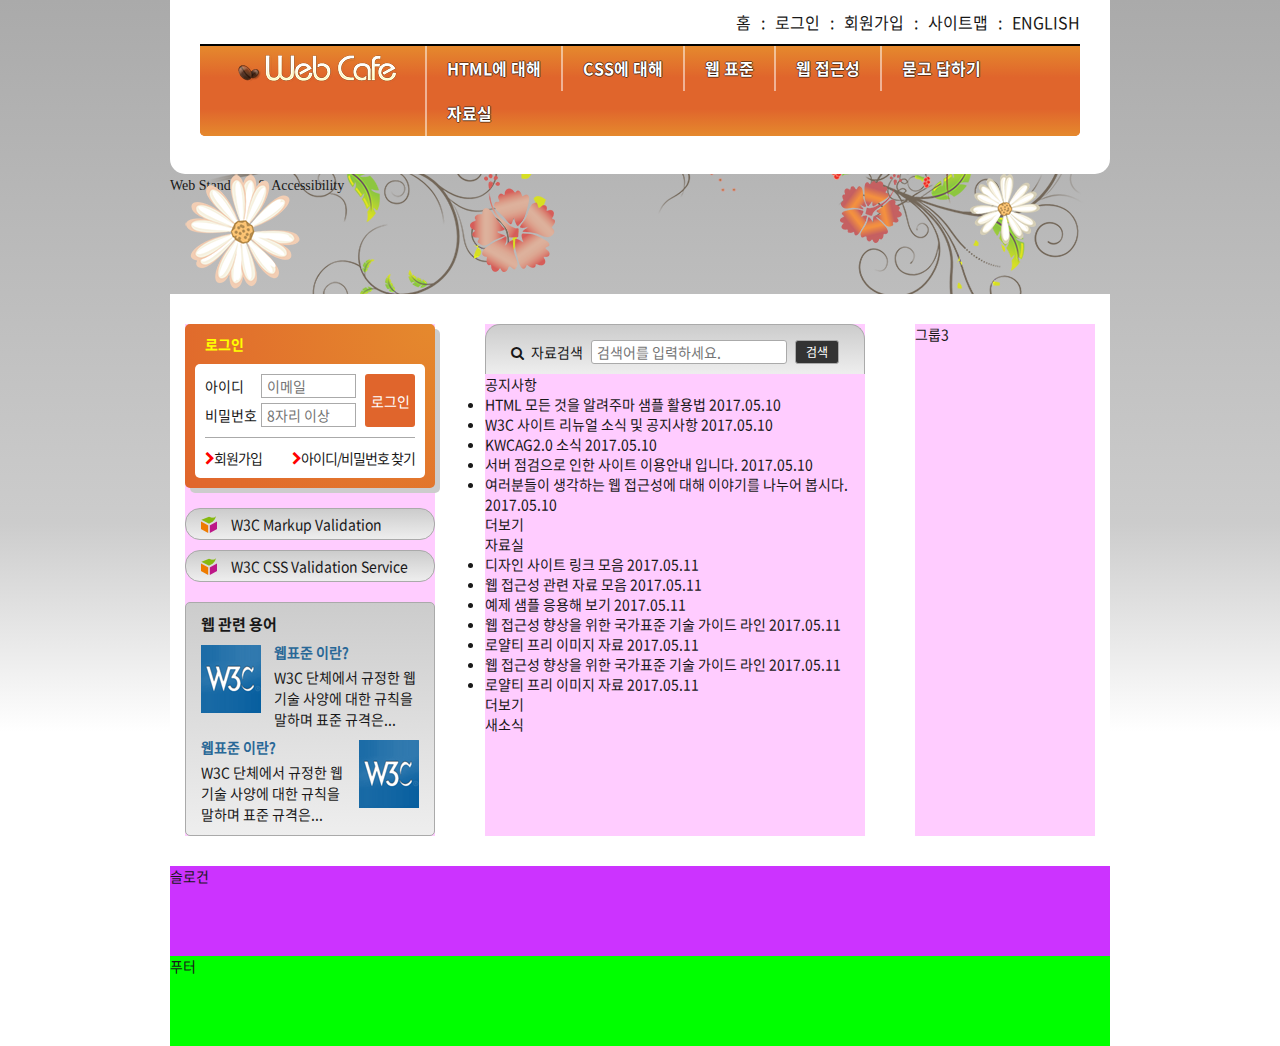
==== index.html @ 93d97f4b "공지사항 및 자료실 마크업 완성" ====
<!DOCTYPE html>
<html lang="ko">

<head>
    <meta charset="UTF-8">
    <title>웹카페 - HTML5, CSS3, Accessibility</title>
    <link rel="apple-touch-icon" href="./images/common/webcafe">
    <link rel="shortcut icon" href="./images/common/webcafe.ico" type="image/x-icon">
    <link rel="stylesheet" href="./css/style.css">
</head>

<body>
    <div class="skip-nav"><a href="#content">본문 바로가기</a></div>
    <div class="wrapper">
        <header class="header">
            <h1 class="logo">
                <a href="#">
                    <img src="./images/logo.png" alt="Web Cafe">
                </a>
            </h1>
            <ul class="member">
                <li><a href="#">홈</a></li>
                <li><a href="#">로그인</a></li>
                <li><a href="#">회원가입</a></li>
                <li><a href="#">사이트맵</a></li>
                <li><a href="#">english</a></li>
            </ul>
            <nav class="navigation">
                <h2 class="readable-hidden">메인 메뉴</h2>
                <ul class="main-menu">
                    <li tabindex="0">
                        <span>HTML에 대해</span>
                        <ul class="sub-menu about-html">
                            <li><a href="#">HTML5 소개</a></li>
                            <li><a href="#">레퍼런스 소개</a></li>
                            <li><a href="#">활용예제</a></li>
                        </ul>
                    </li>
                    <li tabindex="0">
                        <span>CSS에 대해</span>
                        <ul class="sub-menu about-css">
                            <li><a href="#">CSS 소개</a></li>
                            <li><a href="#">CSS2 VS CSS3</a></li>
                            <li><a href="#">CSS 애니메이션</a></li>
                            <li><a href="#">CSS Framework</a></li>
                        </ul>
                    </li>
                    <li tabindex="0">
                        <span>웹 표준</span>
                        <ul class="sub-menu web-standard">
                            <li><a href="#">웹 표준이란?</a></li>
                            <li><a href="#">W3C</a></li>
                            <li><a href="#">HTML5의 현재와 미래</a></li>
                        </ul>
                    </li>
                    <li tabindex="0">
                        <span>웹 접근성</span>
                        <ul class="sub-menu web-accessibility">
                            <li><a href="#">웹 접근성의 개요</a></li>
                            <li><a href="#">장애 환경의 이해</a></li>
                            <li><a href="#">장차법</a></li>
                            <li><a href="#">웹 접근성 품질마크</a></li>
                        </ul>
                    </li>
                    <li tabindex="0">
                        <span>묻고 답하기</span>
                        <ul class="sub-menu qna">
                            <li><a href="#">묻고 답하기</a></li>
                            <li><a href="#">FAQ</a></li>
                            <li><a href="#">1대1 질문</a></li>
                            <li><a href="#">웹표준</a></li>
                            <li><a href="#">웹접근성</a></li>
                        </ul>
                    </li>
                    <li tabindex="0">
                        <span>자료실</span>
                        <ul class="sub-menu archive">
                            <li><a href="#">공개 자료실</a></li>
                            <li><a href="#">이미지 자료실</a></li>
                            <li><a href="#">웹 표준 자료실</a></li>
                            <li><a href="#">웹 접근성 자료실</a></li>
                        </ul>
                    </li>
                </ul>
            </nav>
        </header>
        <div class="visual">
            <div class="visual-text">
                Web Standards &amp; Accessibility
            </div>
        </div>
        <main class="main-content" id="content">
            <div class="group group1">
                <div class="login">
                    <h2 class="login-heading">로그인</h2>
                    <form action="javascript:alert('회원님 환영합니다.');" class="login-form">
                        <fieldset>
                            <legend>회원 로그인 폼</legend>
                            <div class="user-email">
                                <label for="user-email">아이디</label><input type="email" id="user-email" required placeholder="이메일">
                            </div>
                            <div class="user-pw">
                                <label for="user-pw">비밀번호</label><input type="password" id="user-pw" required placeholder="8자리 이상">
                            </div>
                            <button type="submit" class="btn-login">로그인</button>
                        </fieldset>
                    </form>
                    <ul class="sign">
                        <li class="signup"><a href="#">회원가입</a></li>
                        <li class="find"><a href="#">아이디/비밀번호 찾기</a></li>
                    </ul>
                </div>
                <div class="validation">
                    <h2 class="readable-hidden">유효성검사 배너링크</h2>
                    <ul class="validation-list">
                        <li>
                            <a 
                            href="https://validator.w3.org/"
                            target="_blank"
                            title="마크업 유효성 검사 사이트로 이동(새창)">
                             W3C Markup Validation
                             </a>
                        </li>
                        <li>
                            <a 
                            href="https://jigsaw.w3.org/css-validator/"
                            target="_blank"
                            title="CSS 유효성 검사 사이트로 이동(새창)">
                             W3C CSS Validation Service
                             </a>
                        </li>
                    </ul>
                </div>
                <div class="term">
                    <h2 class="term-heading">웹 관련 용어</h2>
                    <dl class="term-list">
                        <div>
                            <dt class="term-list-heading">웹표준 이란?</dt>
                            <dd class="term-list-thumbnail">
                                <img src="./images/web_standards.gif" alt="W3C 로고">
                            </dd>
                            <dd class="term-list-brief">
                                W3C 단체에서 규정한 웹 기술 사양에 대한 규칙을 말하며 표준 규격은...
                            </dd>
                        </div>
                        <div>
                            <dt class="term-list-heading">웹표준 이란?</dt>
                            <dd class="term-list-thumbnail">
                                <img src="./images/web_standards.gif" alt="W3C 로고">
                            </dd>
                            <dd class="term-list-brief">
                                W3C 단체에서 규정한 웹 기술 사양에 대한 규칙을 말하며 표준 규격은...
                            </dd>
                        </div>
                    </dl>
                </div>
            </div>
            <div class="group group2">
                <div class="search">
                    <h2 class="readable-hidden">검색</h2>
                    <form action="javascript:alert('검색이 완료되었습니다.');" class="search-form">
                        <fieldset>
                            <legend>검색 폼</legend>
                            <div class="search-form-wrapper">
                                <label for="search">자료검색</label>
                                <input type="search" id="search" required placeholder="검색어를 입력하세요.">
                                <button type="submit" class="btn-search">검색</button>
                            </div>
                        </fieldset>
                    </form>
                </div>
                <div class="board">
                    <div class="notice board-act">
                        <h2 class="notice-heading" tabindex="0">
                            공지사항
                        </h2>
                        <ul class="notice-list">
                            <li>
                                <a href="#" class="board-subject">HTML 모든 것을 알려주마 샘플 활용법</a>
                                <time class="board-date" datetime="2017-05-10">2017.05.10</time>
                            </li>
                            <li>
                                <a href="#" class="board-subject"> W3C 사이트 리뉴얼 소식 및 공지사항</a>
                                <time class="board-date" datetime="2017-05-10">2017.05.10</time>
                            </li>
                            <li>
                                <a href="#" class="board-subject">KWCAG2.0 소식</a>
                                <time class="board-date" datetime="2017-05-10">2017.05.10</time>
                            </li>
                            <li>
                                <a href="#" class="board-subject">서버 점검으로 인한 사이트 이용안내 입니다.</a>
                                <time class="board-date" datetime="2017-05-10">2017.05.10</time>
                            </li>
                            <li>
                                <a href="#" class="board-subject">여러분들이 생각하는 웹 접근성에 대해 이야기를 나누어 봅시다.</a>
                                <time class="board-date" datetime="2017-05-10">2017.05.10</time>
                            </li>
                        </ul>
                        <a href="#" class="icon-more notice-more" title="공지사항" target="_blank">더보기</a>
                    </div>
                    <div class="pds">
                        <h2 class="pds-heading" tabindex="0">
                            자료실
                        </h2>
                        <ul class="pds-list">
                            <li>
                                <a href="#" class="board-subject">디자인 사이트 링크 모음</a>
                                <time class="board-date" datetime="2017-05-11">2017.05.11</time>
                            </li>
                            <li>
                                <a href="#" class="board-subject">웹 접근성 관련 자료 모음</a>
                                <time class="board-date" datetime="2017-05-11">2017.05.11</time>
                            </li>
                            <li>
                                <a href="#" class="board-subject">예제 샘플 응용해 보기</a>
                                <time class="board-date" datetime="2017-05-11">2017.05.11</time>
                            </li>
                            <li>
                                <a href="#" class="board-subject">웹 접근성 향상을 위한 국가표준 기술 가이드 라인</a>
                                <time class="board-date" datetime="2017-05-11">2017.05.11</time>
                            </li>
                            <li>
                                <a href="#" class="board-subject">로얄티 프리 이미지 자료</a>
                                <time class="board-date" datetime="2017-05-11">2017.05.11</time>
                            </li>
                            <li>
                                <a href="#" class="board-subject">웹 접근성 향상을 위한 국가표준 기술 가이드 라인</a>
                                <time class="board-date" datetime="2017-05-11">2017.05.11</time>
                            </li>
                            <li>
                                <a href="#" class="board-subject">로얄티 프리 이미지 자료</a>
                                <time class="board-date" datetime="2017-05-11">2017.05.11</time>
                            </li>
                        </ul>
                        <a href="#" class="icon-more pds-more" title="자료실" target="_blank">더보기</a>
                    </div>
                </div>
                <div class="news">
                    <h2 class="news-heading">새소식</h2>
                </div>
            </div>
            <div class="group group3">그룹3</div>
        </main>
        <article class="slogan">
            <h2>슬로건</h2>
        </article>
        <div class="footer-bg">
            <footer class="footer">푸터</footer>
        </div>
    </div>
    <script src="https://cdnjs.cloudflare.com/ajax/libs/jquery/3.2.1/jquery.min.js"></script>
    <script src="./js/menu-tab.js"></script>
</body>


</html>
---- css/style.css ----
@charset "utf-8";
@import url("./fonts.css");
@import url("./normalize.css");
/* 스타일 초기화 */
html, body, div, span, applet, object, iframe,
h1, h2, h3, h4, h5, h6, p, blockquote, pre,
a, abbr, acronym, address, big, cite, code,
del, dfn, em, img, ins, kbd, q, s, samp,
small, strike, strong, sub, sup, tt, var,
b, u, i, center,
dl, dt, dd, ol, ul, li,
fieldset, form, label, legend,
table, caption, tbody, tfoot, thead, tr, th, td,
article, aside, canvas, details, embed, 
figure, figcaption, footer, header, hgroup, 
menu, nav, output, ruby, section, summary,
time, mark, audio, video {
	margin: 0;
	padding: 0;
	border: 0;
	font-size: 100%;
	font: inherit;
	vertical-align: baseline;
}
button , input{
    margin: 0;
	padding: 0;
	border: 0;
	font-size: 100%;
	font: inherit;
	vertical-align: baseline;
}

table {
	border-collapse: collapse;
	border-spacing: 0;
}
/* 숨김 콘텐츠 */
.skip-nav{
    display: none;
}
.readable-hidden, legend{
    position: absolute;
    width: 1px;
    height: 1px;
    margin: -1px;
    clip: rect(0 0 0 0);
    clip: rect(0, 0, 0, 0);
    overflow: hidden;
}
/* 링크 스타일 */
a{
    color: inherit;
    text-decoration: none;
}
a:visited{
    color: #666;
}
a:hover, a:focus{
    color: #f00;
}
/* 본문 스타일 */
html{
    font-size: 10px;
}
body{
    color: #181818;
    background-color: #fff;
    font-size: 14px;
    font-size: 1.4rem;
    font-family:"Noto Sans Regular", sans-serif;
}
/* 레이아웃 */
*, *::before, *::after{
    box-sizing: border-box;
}
.wrapper{
    background-color: #666;
    background:url("./images/bg_flower.png") no-repeat 50% 0, 
    linear-gradient(to bottom, #aaa 0%, #ccc 50%, #fff 70%, #fff 100%);
}
.header, .visual, .main-content, .slogan, .footer{
    width: 940px;
    margin: 0 auto;    
}
/* 헤더 */
.header{
    background-color: #fff;
    position: relative;
    padding: 10px 30px 38px 30px;
    border-radius: 0 0 15px 15px;
}
/* 로고 */
.logo{
    position: absolute;
    top: 52px; 
    left: 65px;
    z-index: 10;
}
/* 멤버링크 */
.member{
    list-style: none;
    font-size: 0;
    text-align: right;
    position: relative;
    right: -10px;
}
.member li{
    display: inline;
    font-size: 16px;
    text-transform: uppercase;
}
.member li:nth-child(n+2)::before{
    content: ":";
}
.member a{
    padding: 5px 10px;
}
/* 메인 메뉴 */
.main-menu{
    background-color: #e0652c;
    background-image: linear-gradient(to bottom, #e5892d 0%,  #e0652c 35%,  #e0652c 70%, #e5892d 100%);
    margin-top: 10px;
    border-radius: 0 0 5px 5px;
    list-style: none;
    border-top: 2px solid #000;
    padding-left: 225px;
}
.main-menu::after{
    content: "";
    display: block;
    clear: both;
}
.main-menu > li{
    float: left;
    position: relative;
}
.main-menu > li:focus, .sub-menu a:focus{
    outline: 0;
}

/* .main-menu > li:hover span, .main-menu > li:focus span{
    color: #ff0;
}
.main-menu > li:hover span::after, .main-menu > li:focus span::after{
    content: "";
    display: block;
    border-top: 2px solid #000;
    background-color: aqua;
} */
.menu-act span{
    color: #ff0 !important;
}
.menu-act span::after{
    content: "";
    display: block;
    border-top: 2px solid #000;
}
.main-menu span{
    display: block;
    cursor: pointer;
    color: #fff;
    font-size: 1.6rem;
    height: 45px;
    line-height: 45px;
    padding: 0 20px;
    border-left: 2px solid rgba(255,255,255,.5);
    font-family: 'Noto Sans Bold', sans-serif;
    text-shadow: 
    1px 0 0 rgba(0,0,0,.5), 
    0 1px 0 rgba(0,0,0,.5), 
    -1px 0 0 rgba(0,0,0,.5), 
    0 -1px  0 rgba(0,0,0,.5);
}
.sub-menu{
    list-style: none;
    position: absolute;
    top: 47px;
    white-space: nowrap;
    display: none;
}
/* .sub-menu-act{
    display: block !important;
} */
.menu-act .sub-menu{
    display: block !important;
}
.about-html{ left: 0; }
.about-css{ left: 0;}
.web-standard{ left: 0 }
.web-accessibility{ right: 0; }
.qna{ right: 0; }
.archive{ right: 0;}
.sub-menu li, .sub-menu a{
    display: inline-block;
}
.sub-menu a{
    padding: 7px 0;
    margin-right: 15px;
}
.sub-menu a::before{
    content: '\e804';
    font-family: 'fontello';
    /* font-size: .5rem;
    vertical-align: middle; */
    color: #000;
    margin-right: 1em;
}
.sub-menu a:hover::before, .sub-menu a:focus::before{
    content: '\e800';
    font-size: 1.4rem;
}
/* 비주얼 */
@keyframes text-ani{
    0%{
        font-size: 12px;
        color: rgba(0,0,0,0);
        transform: translate(0, 0);
    }
    100%{
        font-size: 24px;
        color: rgba(0,0,0,1);
        transform: translate(400px, 75px);
    }
}
@keyframes flower-ani{
    0%{
        opacity: 1;
    }
    100%{
        opacity: 0;
    }
}
.visual{
    height: 120px;
    position: relative;
}
.visual::before, .visual::after{
    content: "";
    position: absolute;
    width: 100%;
    height: 100%;
    top: 0;
    left: 0;
    animation-name: flower-ani;
    animation-duration: 2s;
    animation-iteration-count: infinite;
    animation-direction: alternate;
}
.visual::before{
    background: url("./images/ani_flower_01.png") no-repeat 0 -15px,
    url("./images/ani_flower_02.png") no-repeat 670px 0; 
}
.visual::after{
    background: url("./images/ani_flower_03.png") no-repeat 300px 0,
    url("./images/ani_flower_04.png") no-repeat 800px 0; 
    animation-delay: 1s;
}
.visual-text{
    display: inline-block;
    font-family: Georgia, 'Times New Roman', Times, serif;
    animation-name: text-ani;
    animation-duration: 500ms;
    animation-fill-mode: forwards;
}
/* 메인 콘텐츠 */
.main-content{
    background-color: #fff;
    padding: 30px 15px;
    display: flex;
    flex-direction: row;
    justify-content: space-between;
    /* align-items: flex-start; */
    flex-wrap: wrap;
}
.group{
    background-color: #fcf;
}
.group1{
    width: 250px;
}
.group2{
    width: 380px;
}
.group3{
    width: 180px;
}
/* 로그인 */
.login{
    background-color: #e0652c;
    background-image: radial-gradient(circle at top right, #e5892d, #e0652c);
    border-radius: 5px;
    box-shadow: 5px 5px 0 0 #ccc;
    padding: 10px;
}
.login-heading{
    color: #ff0;
    font-family: 'Noto Sans Bold', sans-serif;
    text-indent: 10px;
}
.login-form{
    border-radius: 5px 5px 0 0;
    background-color: #fff;
    margin-top: 10px;
    padding: 10px 10px 0 10px;
}
.login-form fieldset{
    position: relative; 
    padding-bottom: 10px;
    border-bottom: 1px solid #aaa;
}
.user-email{
    margin-bottom: 5px;
}

.login-form label{
    width: 4em;
    display: inline-block;
}
.login-form input{
    width: 95px;
    height: 24px;
    border: 1px solid #aaa;
    padding-left: 5px;
}
.login-form label, .login-form input{
    vertical-align: middle;
}
.btn-login{
    position: absolute;
    top: 0;
    right: 0;
    color: #fff;
    background-color: #e0652c;
    width: 50px;
    height: 53px;
    border-radius: 3px;
}
.sign{
    border-radius: 0 0 5px 5px;
    background-color: #fff;
    list-style: none;
    padding: 10px;
    display: flex;
    justify-content: space-between;
    letter-spacing: -1px;
}
.sign a::before{
    content: '\e803';
    font-family: 'fontello';
    color: #f00;
}
/*  유효성 검사 배너 링크 */
.validation{
    margin-top: 20px;
}
.validation-list{
    list-style: none;
}
.validation-list a{
    display: block;
    border: 1px solid #aaa;
    border-radius: 15px;
    padding: 5px 10px 5px 45px;
    background: url("./images/validation_icon.png") no-repeat 15px 50%,
    linear-gradient(to bottom, #ccc, #eee);
    background-color: #ccc;
    margin-bottom: 10px;
}
/* 웹 관련 용어 */
.term{
    border: 1px solid #aaa;
    border-radius: 5px;
    padding: 10px 15px;
    background: linear-gradient(to bottom, #ccc, #eee);
    background-color: #ccc;
    margin-top: 20px;
}
.term-heading{
    font-size: 1.5rem;
    font-family: 'Noto Sans Bold', sans-serif;
}
.term-list > div::after{
    content: "";
    display: block;
    clear: both;
}
.term-list-heading, .term-list-brief{
    width: 145px;
}
.term-list-heading{
    color: #296897;
    font-weight: bold;
    margin-top: -3px;
}
.term-list-thumbnail img{
    display: block
}
.term-list-brief{
    line-height: 1.5;
    margin-top: 5px;
}
.term-list div{
    margin-top: 10px;
}
.term-list div:nth-of-type(odd) .term-list-heading,
.term-list div:nth-of-type(odd) .term-list-brief{
    float: right;
}
.term-list div:nth-of-type(odd) .term-list-thumbnail{
    float: left;
}
.term-list div:nth-of-type(even) .term-list-heading,
.term-list div:nth-of-type(even) .term-list-brief{
    float: left;
}
.term-list div:nth-of-type(even) .term-list-thumbnail{
    float: right;
}
/* 검색 */
.search{
    border: 1px solid #aaa;
    border-bottom: 0;
    border-radius: 15px 15px 0 0;
    background: linear-gradient(to bottom, #ccc, #eee);
    background-color: #ccc;
    padding: 15px 25px 10px;
}
/* .search-form-wrapper{
    display: flex;
    justify-content: space-between
} */
.search-form label, .search-form input, .search-form button{
    vertical-align: middle;
}
.search-form label::before{
    content: '\e802';
    font-family: 'fontello';
    margin-right: .5em; 
}
.search-form input{
    border: 1px solid #aaa;
    border-radius: 3px;
    padding: 1px 1px 1px 5px;
    height: 24px;
    width: 196px;
    margin: 0 5px;
}
.btn-search{
    border: 1px solid #aaa;
    border-radius: 3px;
    color: #fff;
    background: #333;
    padding: 0 10px;
    font-size: 1.2rem;
    height: 24px;
}

/* 슬로건 */
.slogan{
    background-color: #c3f;
    height: 10vh;
}
/* 푸터 */
.footer{
    background-color: #0f0;
    height: 10vh;
}
/* fontello font */
.icon-ok:before { content: '\e800'; } 
.icon-plus:before { content: '\e801'; } 
.icon-search:before { content: '\e802'; } 
.icon-right-open:before { content: '\e803'; }
.icon-right-dir:before { content: '\e804'; }
.icon-angle-right:before { content: '\f105'; }
.icon-circle:before { content: '\f111'; }
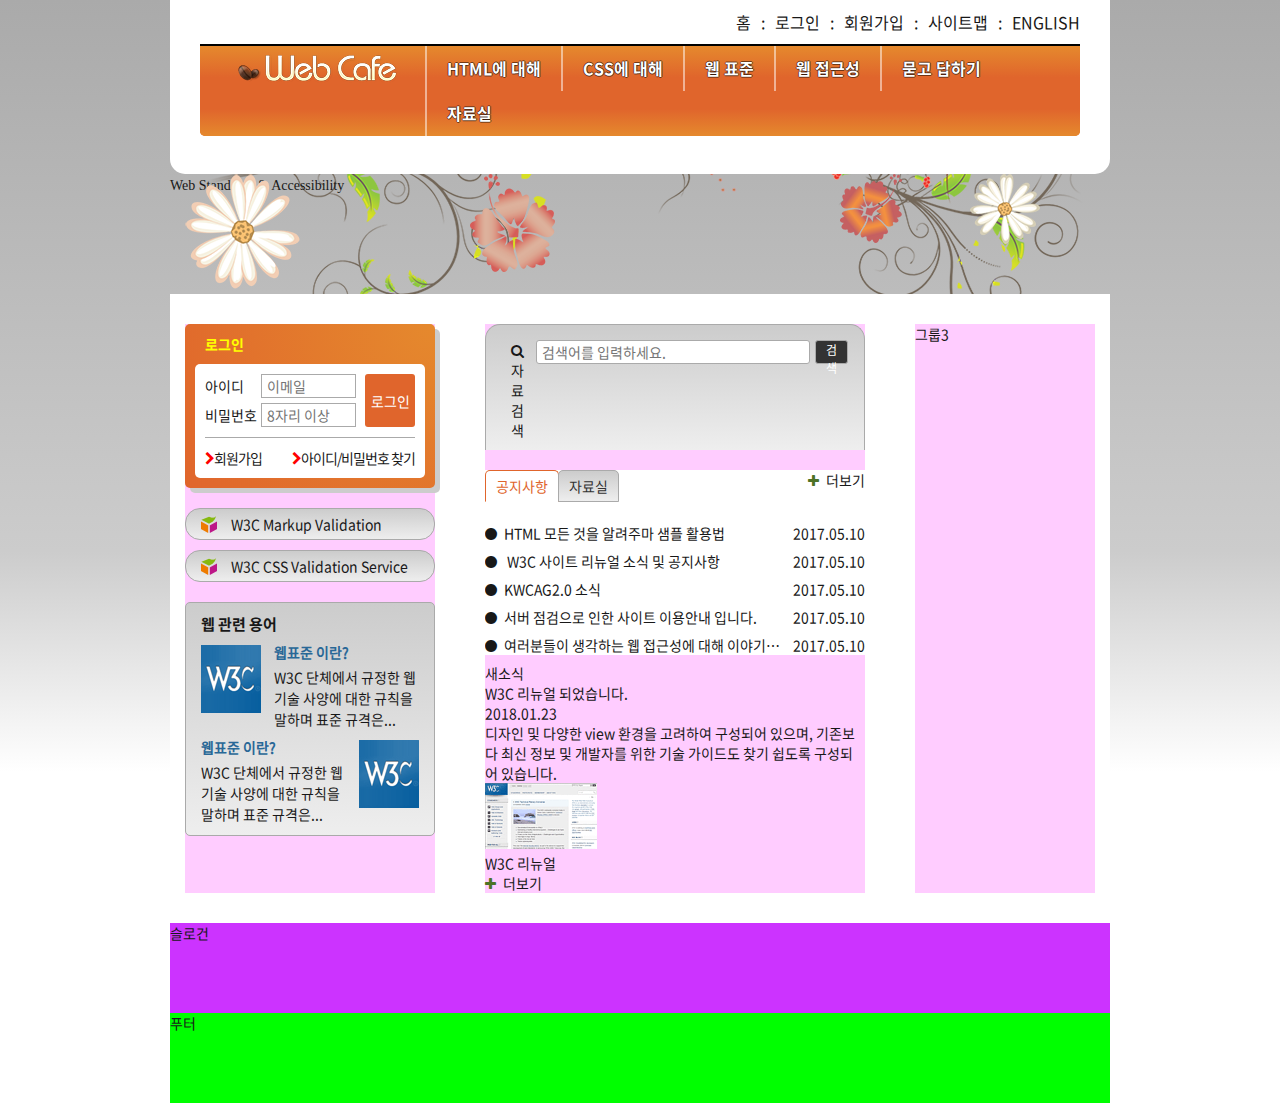
==== commit b40b1eaa: "새소식 마크업 완성" ====
--- a/index.html
+++ b/index.html
@@ -236,7 +236,23 @@
                     </div>
                 </div>
                 <div class="news">
-                    <h2 class="news-heading">새소식</h2>
+                    <h2 class="news-heading" id="news-heading">새소식</h2>
+                    <article class="news-item">
+                        <a href="#">
+                            <h3 class="news-item-heading">W3C 리뉴얼 되었습니다.</h3>
+                            <time class="news-item-date" datetime="2018-01-23">2018.01.23</time>
+                            <p class="news-item-brief">
+                                디자인 및 다양한 view 환경을 고려하여 구성되어 있으며, 
+                                기존보다 최신 정보 및 개발자를 위한 기술 가이드도 
+                                찾기 쉽도록 구성되어 있습니다. 
+                            </p>
+                            <figure class="news-item-thumbnail">
+                                <img src="./images/news.gif" alt="W3C 사이트가 새롭게 리뉴얼 된 화면">
+                                <figcaption id="caption">W3C 리뉴얼</figcaption>
+                            </figure>
+                        </a>
+                    </article>
+                    <a href="#" class="news-more icon-more" target="_blank" aria-labelledby="news-heading">더보기</a>
                 </div>
             </div>
             <div class="group group3">그룹3</div>
--- a/css/style.css
+++ b/css/style.css
@@ -426,10 +426,11 @@
     background-color: #ccc;
     padding: 15px 25px 10px;
 }
-/* .search-form-wrapper{
+.search-form-wrapper{
     display: flex;
-    justify-content: space-between
-} */
+    justify-content: space-between;
+    -webkit-appearance:none;
+}
 .search-form label, .search-form input, .search-form button{
     vertical-align: middle;
 }
@@ -443,7 +444,7 @@
     border-radius: 3px;
     padding: 1px 1px 1px 5px;
     height: 24px;
-    width: 196px;
+    /* width: 196px; */
     margin: 0 5px;
 }
 .btn-search{
@@ -454,6 +455,74 @@
     padding: 0 10px;
     font-size: 1.2rem;
     height: 24px;
+}
+/* 공지사항 및 자료실 */
+.board{
+    background: #fff;
+    margin-top: 20px;
+    position: relative;
+}
+.notice-list, .pds-list, .notice-more, .pds-more{
+    display: none;
+}
+.board-act .notice-list, .board-act .pds-list,
+.board-act .notice-more, .board-act .pds-more{
+    display: block;
+}
+.notice-heading, .pds-heading{
+    position: absolute;
+    top: 0; 
+    border: 1px solid #aaa;
+    border-radius: 5px 5px 0 0;
+    background: linear-gradient(to bottom, #ccc, #eee);
+    background-color: #ccc;
+    color: #333;
+    padding: 5px 10px; 
+}
+.board-act .notice-heading, .board-act .pds-heading{
+    border-color: #e0652c;
+    border-bottom-color: #fff;
+    background: #fff;
+    color: #e0652c;
+}
+.notice-heading{
+   left: 0; 
+}
+.pds-heading{
+    left: 73px;
+}
+
+.notice-list, .pds-list{
+    list-style: none;
+    padding-top: 45px;
+}
+.notice-list li, .pds-list li{
+    margin: 8px 0;
+    display: flex;
+    justify-content: space-between;
+}
+.notice-list a::before, .pds-list a::before{
+    content: '\f111';
+    font-family: 'fontello';
+    margin-right: .5em;
+}
+.board-subject{
+    width: 300px;
+    white-space: nowrap;
+    overflow: hidden;
+    text-overflow: ellipsis;
+}
+.notice-more, .pds-more{
+    position: absolute;
+    top: -8px;
+    right: -8px;
+    padding: 8px;
+}
+.icon-more::before{
+    content: '\e801';
+    font-family: 'fontello';
+    color: hsla(90, 50%, 30%, 1);
+    margin-right: .5em;
 }
 
 /* 슬로건 */
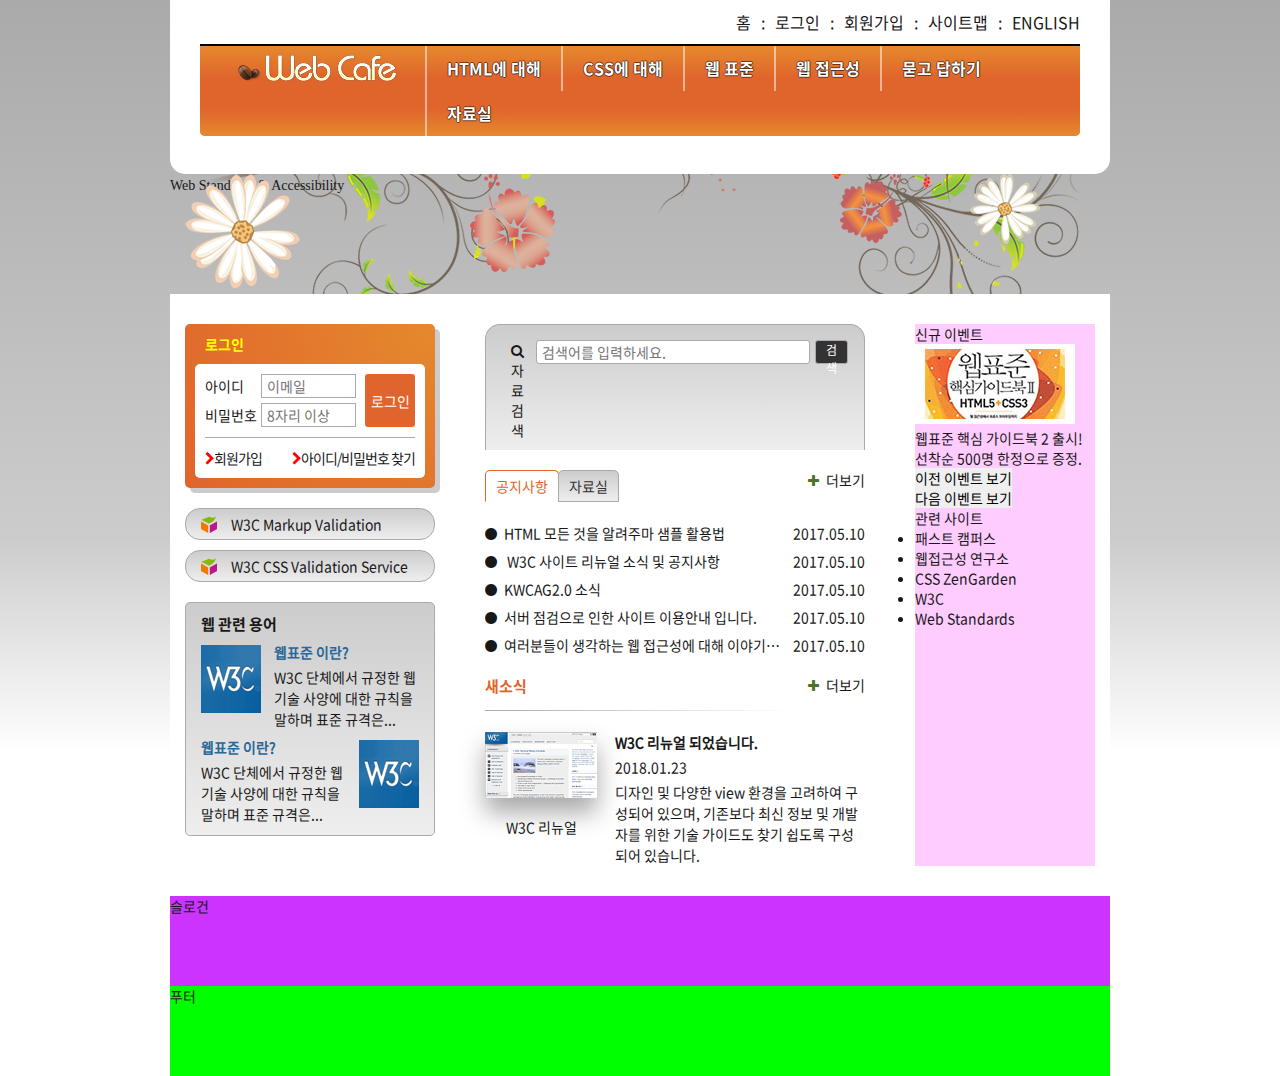
==== commit 7e699fba: "신규 이벤트 및 관련사이트 마크업 완성" ====
--- a/index.html
+++ b/index.html
@@ -255,7 +255,35 @@
                     <a href="#" class="news-more icon-more" target="_blank" aria-labelledby="news-heading">더보기</a>
                 </div>
             </div>
-            <div class="group group3">그룹3</div>
+            <div class="group group3">
+                <div class="event-related">
+                    <div class="event">
+                        <h2 class="event-heading">신규 <span>이벤트</span></h2>
+                        <div id="event-detail">
+                            <p class="event-thumbnail">
+                                <img src="./images/free_gift.gif" alt="이벤트 경품 도서 - 웹표준 핵심 가이드북 2">
+                            </p>
+                            <p class="event-brief">
+                                <em>웹표준 핵심 가이드북 2 출시!</em> 선착순 500명 한정으로 증정.
+                            </p>
+                        </div>
+                        <div class="btn-event">
+                            <button class="btn-event-prev" type="button">이전 이벤트 보기</button>
+                            <button class="btn-event-next" type="button">다음 이벤트 보기</button>
+                        </div>
+                    </div>
+                    <div class="related">
+                        <h2 class="related-heading">관련 <span>사이트</span></h2>
+                         <ul class="related-list related-act" tabindex="0">
+                             <li><a href="#">패스트 캠퍼스</a></li>
+                             <li><a href="#">웹접근성 연구소</a></li>
+                             <li><a href="#">CSS ZenGarden</a></li>
+                             <li><a href="#">W3C</a></li>
+                             <li><a href="#">Web Standards</a></li>
+                         </ul>
+                    </div>
+                </div>
+            </div>
         </main>
         <article class="slogan">
             <h2>슬로건</h2>
--- a/css/style.css
+++ b/css/style.css
@@ -273,9 +273,6 @@
     /* align-items: flex-start; */
     flex-wrap: wrap;
 }
-.group{
-    background-color: #fcf;
-}
 .group1{
     width: 250px;
 }
@@ -284,6 +281,7 @@
 }
 .group3{
     width: 180px;
+    background: #fcf;
 }
 /* 로그인 */
 .login{
@@ -458,7 +456,6 @@
 }
 /* 공지사항 및 자료실 */
 .board{
-    background: #fff;
     margin-top: 20px;
     position: relative;
 }
@@ -524,7 +521,61 @@
     color: hsla(90, 50%, 30%, 1);
     margin-right: .5em;
 }
-
+/* 새소식 */
+.news{
+    margin-top: 20px;
+    position: relative;
+}
+.news::before{
+    content: "";
+    position: absolute;
+    top: 35px;
+    left: 0;
+    width: 80%;
+    height: 1px;
+    background: linear-gradient(to right, #aaa, #fff);
+}
+.news-heading{
+    color: #e0652c;
+    font-family: 'Noto Sans Bold', sans-serif;
+    font-size: 1.5rem;
+}
+.news-item{
+    margin-top: 35px;
+    position: relative;
+    min-height: 110px;
+}
+.news-item a{
+    display: block;
+    padding-left: 130px;
+    color: #181818;
+}
+.news-item-thumbnail{
+    position: absolute;
+    top: 0;
+    left: 0;
+    text-align: center;
+}
+.news-item-heading{
+    font-weight: bold;
+}
+.news-item-date{
+    display: block;
+    margin: 5px 0;
+}
+.news-item-brief{
+    line-height: 1.5;
+}
+.news-item-thumbnail img{
+    margin-bottom: 15px;
+    box-shadow: 0 15px 25px 0 #aaa;
+}
+.news-more{
+    position: absolute;
+    top: -8px;
+    right: -8px;
+    padding: 8px;
+}
 /* 슬로건 */
 .slogan{
     background-color: #c3f;
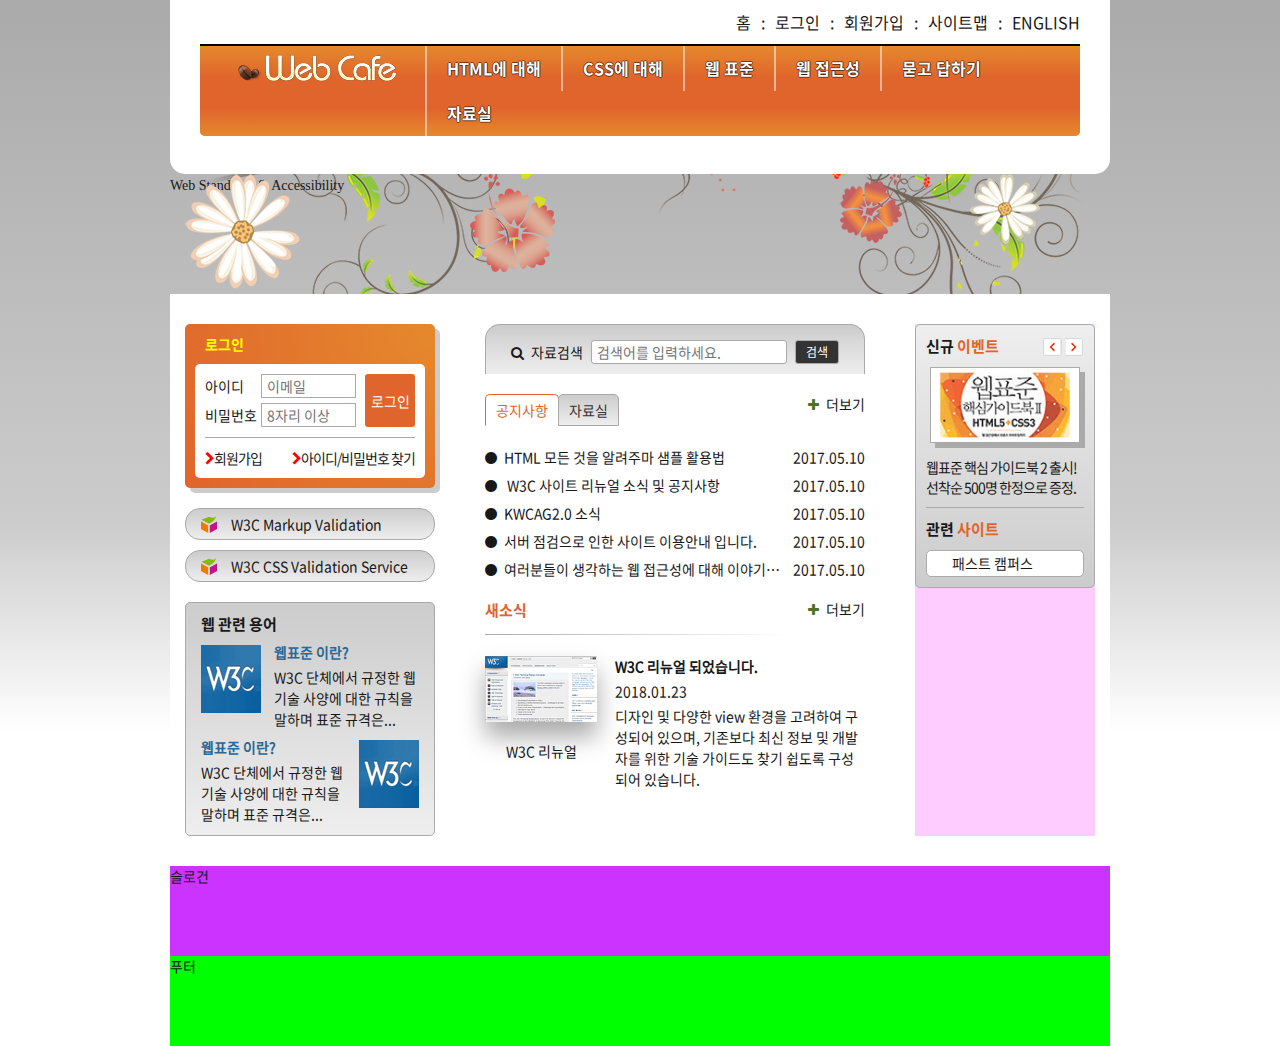
==== commit 612196a9: "관련사이트 마크업 및 디자인" ====
--- a/index.html
+++ b/index.html
@@ -274,7 +274,7 @@
                     </div>
                     <div class="related">
                         <h2 class="related-heading">관련 <span>사이트</span></h2>
-                         <ul class="related-list related-act" tabindex="0">
+                         <ul class="related-list" tabindex="0">
                              <li><a href="#">패스트 캠퍼스</a></li>
                              <li><a href="#">웹접근성 연구소</a></li>
                              <li><a href="#">CSS ZenGarden</a></li>
--- a/css/style.css
+++ b/css/style.css
@@ -424,11 +424,11 @@
     background-color: #ccc;
     padding: 15px 25px 10px;
 }
-.search-form-wrapper{
+/* .search-form-wrapper{
     display: flex;
     justify-content: space-between;
     -webkit-appearance:none;
-}
+} */
 .search-form label, .search-form input, .search-form button{
     vertical-align: middle;
 }
@@ -442,7 +442,7 @@
     border-radius: 3px;
     padding: 1px 1px 1px 5px;
     height: 24px;
-    /* width: 196px; */
+    width: 196px;
     margin: 0 5px;
 }
 .btn-search{
@@ -575,6 +575,86 @@
     top: -8px;
     right: -8px;
     padding: 8px;
+}
+/* 신규 이벤트 및 관련 사이트 */
+.event-related{
+    border: 1px solid #aaa;
+    border-radius: 5px;
+    padding: 10px;
+    background: linear-gradient(to bottom, #eee, #ccc);
+    background-color: #ccc;
+}
+.event{
+    border-bottom: 1px solid #aaa;
+    position: relative;
+}
+.event-heading, .related-heading{
+    font-family: 'Noto Sans Bold', sans-serif;
+    font-size: 1.5rem;
+}
+.event-heading span, .related-heading span{
+    color: #e0652c;
+}
+.event p{
+    margin: 10px 0;
+}
+.event-thumbnail{
+    text-align: center;
+}
+.event-thumbnail img{
+    box-shadow: 5px 5px 0 0 #aaa;
+    width: 95%;
+    height: auto;
+    border: 1px solid #aaa;
+}
+.event-brief{
+    letter-spacing: -1px;
+}
+.btn-event{
+    display: flex;
+    position: absolute;
+    top: 3px; 
+    right: 0;
+}
+.btn-event-prev, .btn-event-next{
+    margin-left: 3px;
+    cursor: pointer;
+    border: 0;
+    padding: 18px 0 0 0;
+    width: 19px;
+    height: 18px;
+    overflow: hidden;
+    background: url("./images/back_forward.png") no-repeat;
+}
+.btn-event-next{
+    background-position: -37px 0; 
+}
+.related{
+    margin-top: 10px;
+}
+.related-list{
+    margin-top: 10px;
+    border: 1px solid #aaa;
+    border-radius: 5px;
+    background-color: #fff;
+    height: 27px;
+    overflow: hidden;
+    /* transition: height 1s, padding 1s 1s, background 1s 2s; */
+    transition-property: height, padding, background;
+    transition-duration: 1s;
+    transition-delay: 0s, 1s, 2s;
+    transition-timing-function: ease-in-out;
+}
+.related-act{
+    height: 137px;
+    padding: 5px 0;
+    background: yellow;
+}
+
+.related-list a{
+    display: block;
+    line-height: 25px;
+    text-indent: 25px;
 }
 /* 슬로건 */
 .slogan{
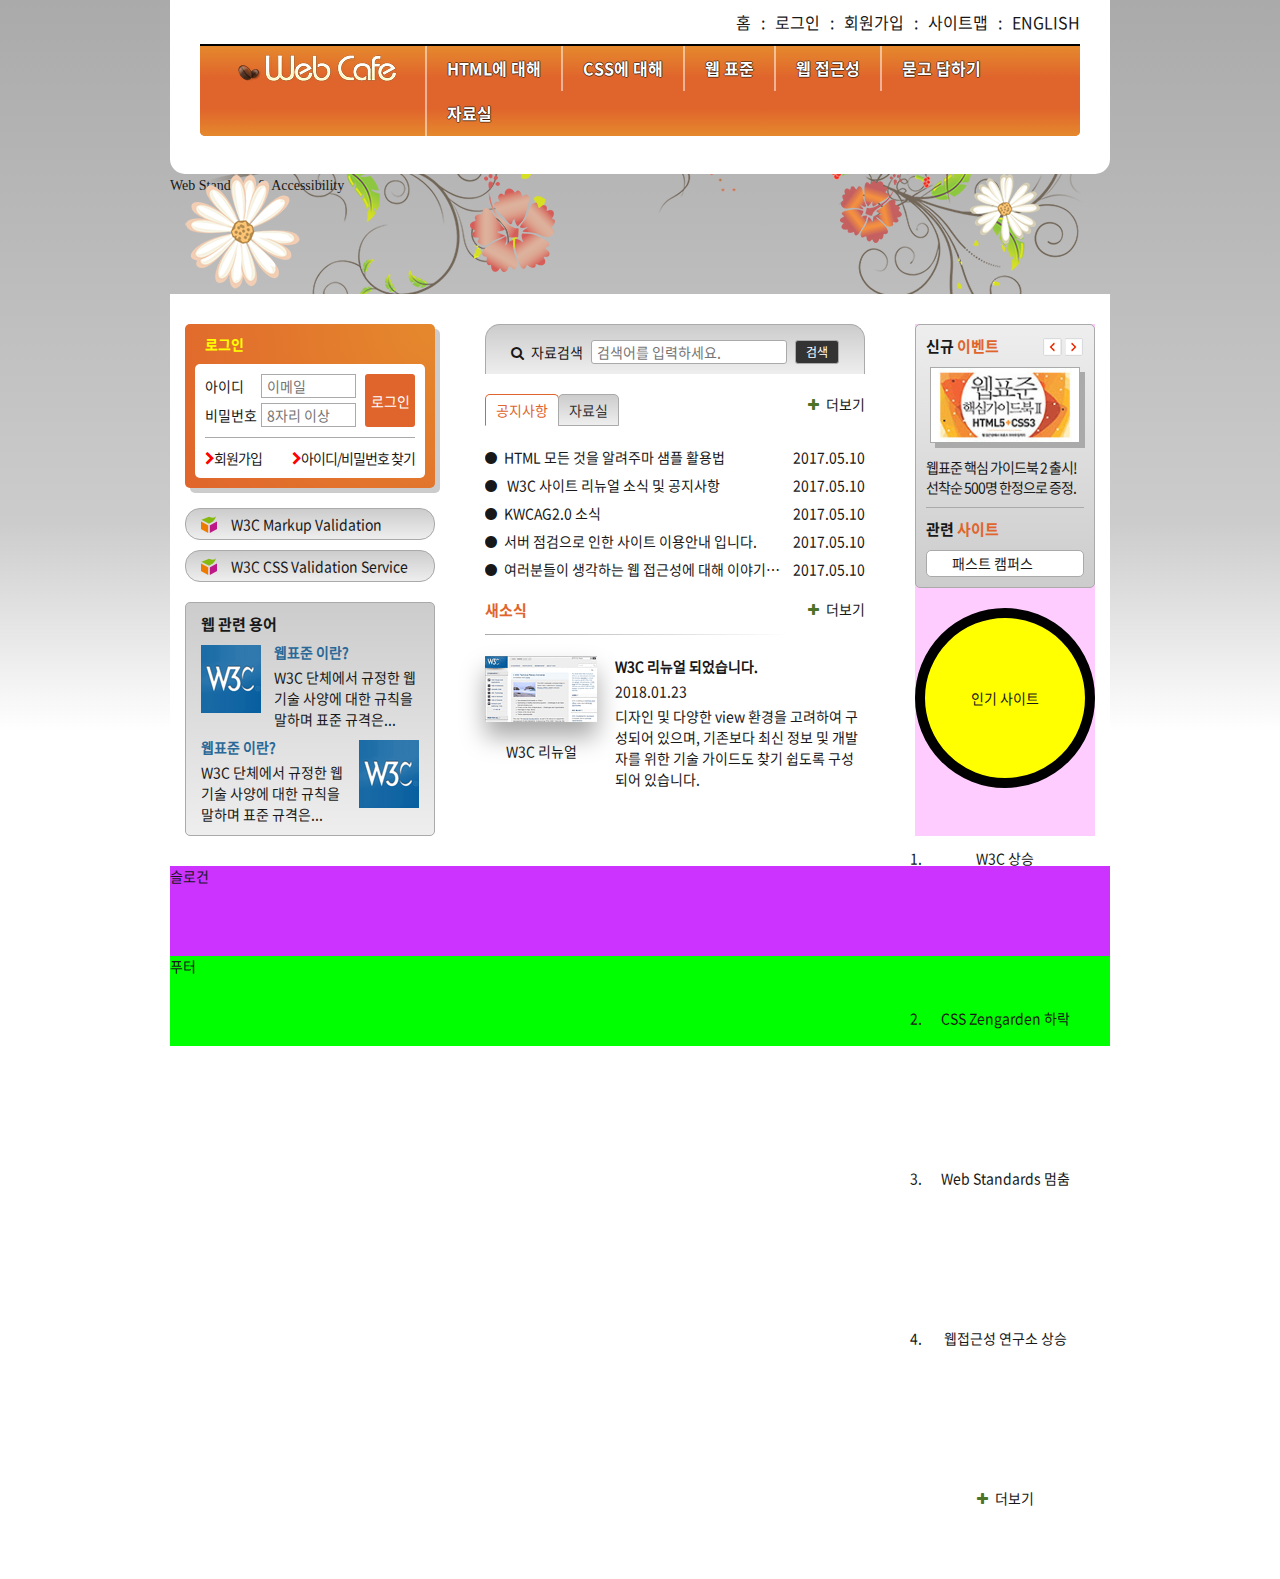
==== commit 16764787: "인기사이트 마크업 완성" ====
--- a/index.html
+++ b/index.html
@@ -283,6 +283,18 @@
                          </ul>
                     </div>
                 </div>
+                <div class="favorite">
+                    <h2 class="favorite-heading">
+                        인기 <span>사이트</span>
+                    </h2>
+                    <ol class="favorite-list">
+                        <li>W3C <em class="up">상승</em></li>
+                        <li>CSS Zengarden <em class="down">하락</em></li>
+                        <li>Web Standards <em class="stop">멈춤</em></li>
+                        <li>웹접근성 연구소 <em class="up">상승</em></li>
+                    </ol>
+                    <a href="#" class="icon-more favorite-more" target="_blank" title="인기 사이트">더보기</a>
+                </div>
             </div>
         </main>
         <article class="slogan">
--- a/css/style.css
+++ b/css/style.css
@@ -639,22 +639,35 @@
     background-color: #fff;
     height: 27px;
     overflow: hidden;
-    /* transition: height 1s, padding 1s 1s, background 1s 2s; */
-    transition-property: height, padding, background;
-    transition-duration: 1s;
-    transition-delay: 0s, 1s, 2s;
+    transition-property: height, padding;
+    transition-duration: .2s;
+    transition-delay: 0s, .2s;
     transition-timing-function: ease-in-out;
 }
 .related-act{
     height: 137px;
     padding: 5px 0;
-    background: yellow;
-}
-
+}
 .related-list a{
     display: block;
     line-height: 25px;
     text-indent: 25px;
+}
+/* 인기 사이트 */
+.favorite{
+    margin-top: 20px;
+    background: yellow;
+    border: 10px solid #000;
+    width: 180px;
+    height: 180px;
+    text-align: center;
+    line-height: 160px;
+    border-radius: 50%;
+    transform: rotate(0deg) scale(1) skew(0deg);
+    transition: transform .5s;
+}
+.favorite:hover{
+    transform: rotate(360deg) scale(.7) skew(-15deg);
 }
 /* 슬로건 */
 .slogan{
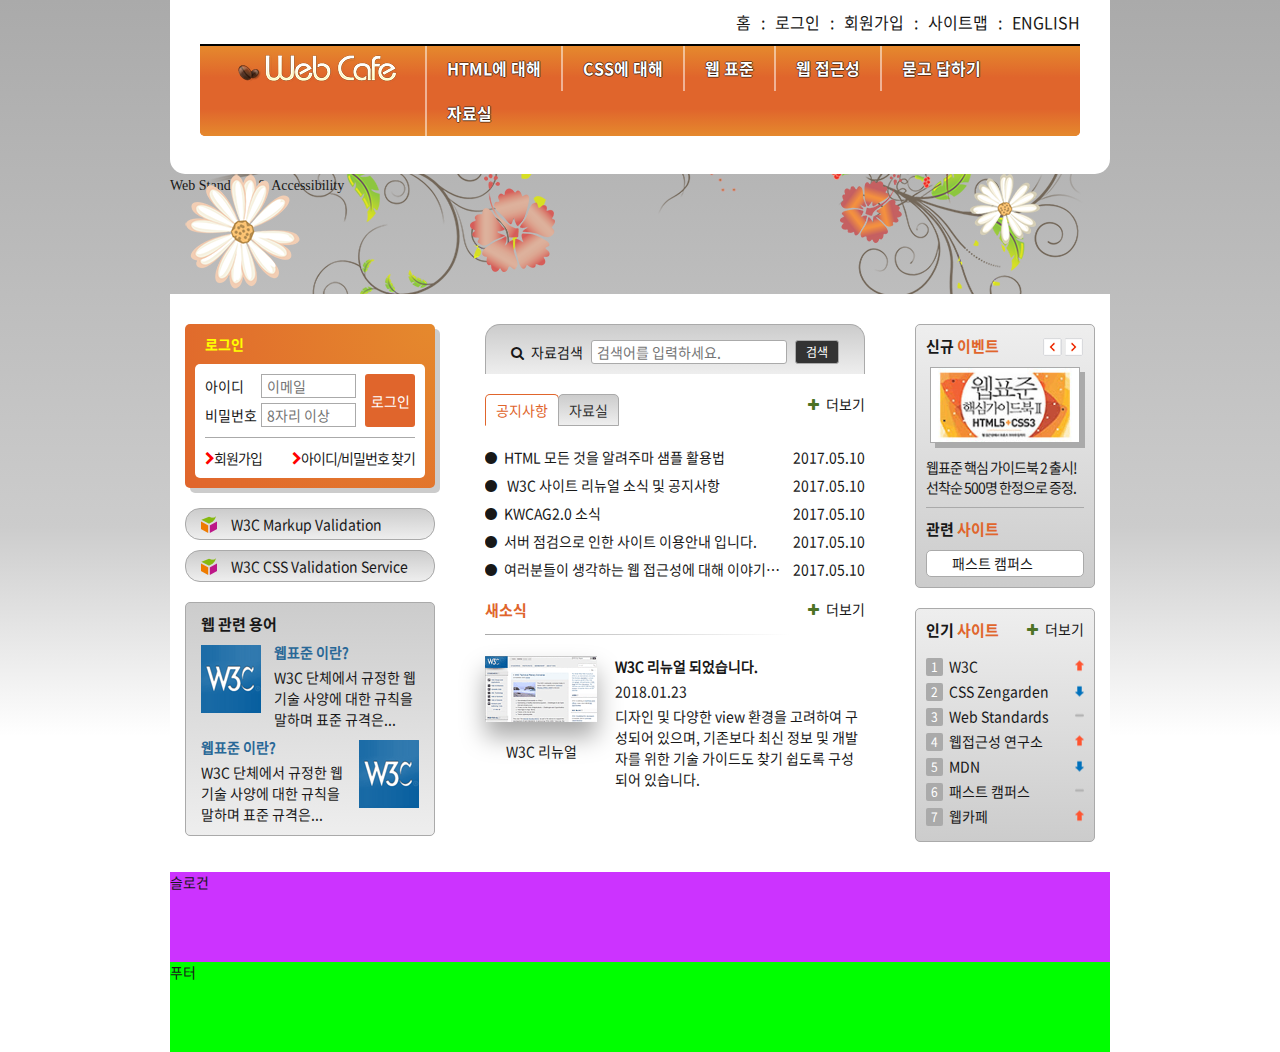
==== commit d5adae22: "인기사이트 디자인 완성" ====
--- a/index.html
+++ b/index.html
@@ -288,10 +288,13 @@
                         인기 <span>사이트</span>
                     </h2>
                     <ol class="favorite-list">
-                        <li>W3C <em class="up">상승</em></li>
+                        <li><span>W3C</span> <em class="up">상승</em></li>
                         <li>CSS Zengarden <em class="down">하락</em></li>
                         <li>Web Standards <em class="stop">멈춤</em></li>
                         <li>웹접근성 연구소 <em class="up">상승</em></li>
+                        <li>MDN <em class="down">하락</em></li>
+                        <li>패스트 캠퍼스 <em class="stop">멈춤</em></li>
+                        <li>웹카페 <em class="up">상승</em></li>
                     </ol>
                     <a href="#" class="icon-more favorite-more" target="_blank" title="인기 사이트">더보기</a>
                 </div>
--- a/css/style.css
+++ b/css/style.css
@@ -281,7 +281,6 @@
 }
 .group3{
     width: 180px;
-    background: #fcf;
 }
 /* 로그인 */
 .login{
@@ -588,11 +587,11 @@
     border-bottom: 1px solid #aaa;
     position: relative;
 }
-.event-heading, .related-heading{
+.event-heading, .related-heading, .favorite-heading{
     font-family: 'Noto Sans Bold', sans-serif;
     font-size: 1.5rem;
 }
-.event-heading span, .related-heading span{
+.event-heading span, .related-heading span, .favorite-heading span{
     color: #e0652c;
 }
 .event p{
@@ -654,7 +653,7 @@
     text-indent: 25px;
 }
 /* 인기 사이트 */
-.favorite{
+/* .favorite{
     margin-top: 20px;
     background: yellow;
     border: 10px solid #000;
@@ -668,6 +667,65 @@
 }
 .favorite:hover{
     transform: rotate(360deg) scale(.7) skew(-15deg);
+} */
+.favorite{
+    margin-top: 20px;
+    border: 1px solid #aaa;
+    border-radius: 5px;
+    background: linear-gradient(to bottom, #eee, #ccc);
+    background-color: #ccc;
+    padding: 10px;
+    position: relative;
+}
+.favorite-list{
+    margin-top: 10px;
+    overflow: hidden;
+}
+.favorite-list li{
+    counter-increment: number;
+    margin: 5px 0;
+    position: relative;
+    /* font-size: 20px; */
+    /* display: flex;
+    justify-content: flex-start;
+    align-items: center; */
+}
+.favorite-list li::before{
+    content: counter(number, decimal);
+    color: #fff;
+    background-color: #aaa;
+    padding: 0 5px;
+    border-radius: 2px;
+    font-size: 1.2rem;
+    margin-right: .5em;
+}
+.up, .stop, .down{
+    /* float: right;
+    position: relative;
+    top: 5px; */
+    position: absolute;
+    top: 50%;
+    right: 0;
+    transform: translateY(-50%);
+    background: url("./images/rank.png") no-repeat;
+    width: 9px;
+    height: 11px;
+    white-space: nowrap;
+    text-indent: 9px;
+    overflow: hidden;
+    margin-left: auto;
+}
+.stop{
+    background-position: 0 50%;
+}
+.down{
+    background-position: 0 100%;
+}
+.favorite-more{
+    position: absolute;
+    top: 2px;
+    right: 2px;
+    padding: 8px;
 }
 /* 슬로건 */
 .slogan{
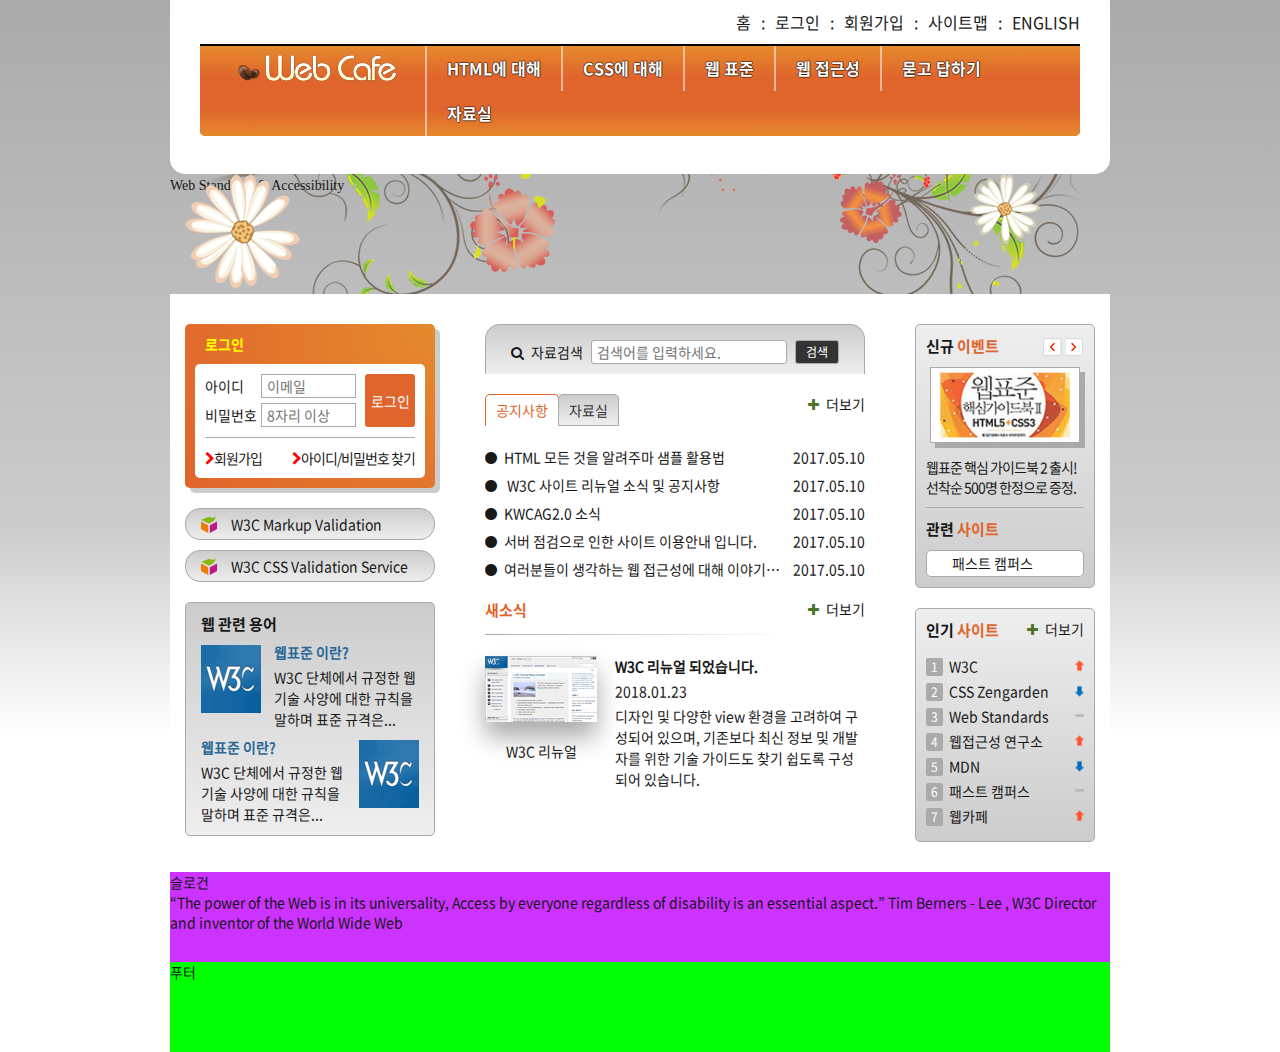
==== commit 4ccd7ef2: "슬로건 마크업 완성" ====
--- a/index.html
+++ b/index.html
@@ -301,7 +301,16 @@
             </div>
         </main>
         <article class="slogan">
-            <h2>슬로건</h2>
+            <h2 class="slogan-heading" title="웹카페에서 웹표준을">슬로건</h2>
+            <p class="slogan-content">
+                <q cite="https://w3.org/WAI/">The power of the Web is in its 
+                    universality, Access by everyone regardless of 
+                    disability is an essential aspect.</q>
+                    Tim Berners - Lee , W3C Director and inventor of the World Wide Web
+            </p>
+            <footer class="readable-hidden">
+                출처 : W3C - World Wide Web
+            </footer>
         </article>
         <div class="footer-bg">
             <footer class="footer">푸터</footer>
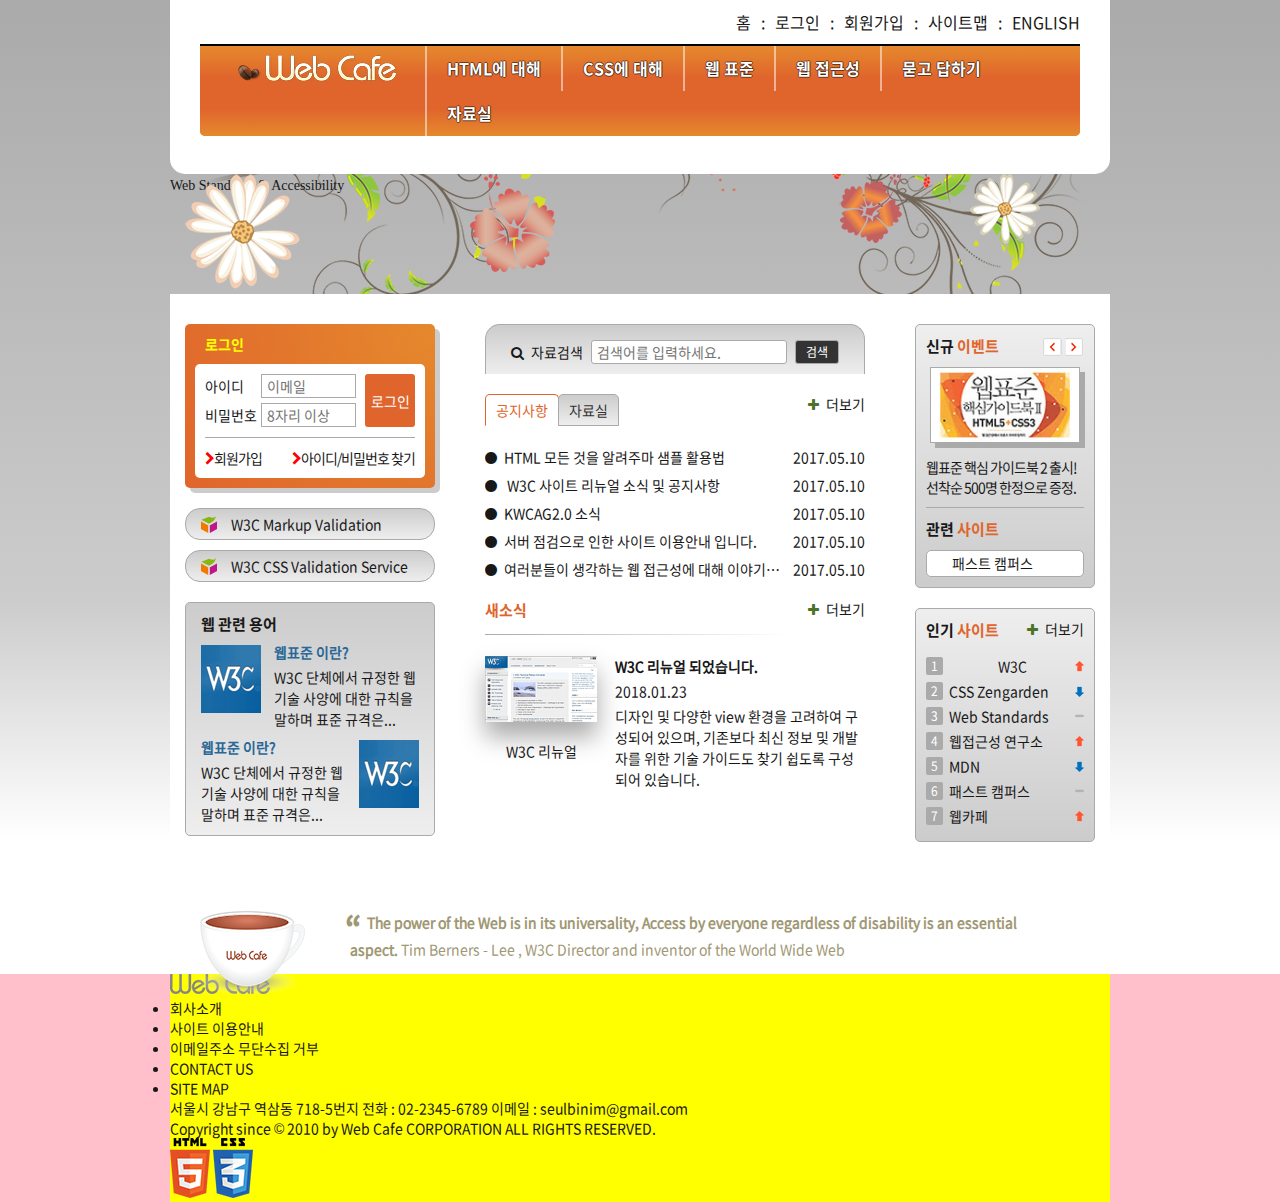
==== commit 58f385e1: "푸터 마크업 완성" ====
--- a/index.html
+++ b/index.html
@@ -313,7 +313,30 @@
             </footer>
         </article>
         <div class="footer-bg">
-            <footer class="footer">푸터</footer>
+            <footer class="footer">
+                <div class="footer-logo">
+                    <img src="./images/footer_logo.png" alt="Web Cafe">
+                </div>
+                <ul class="guide">
+                    <li><a href="#">회사소개</a></li>
+                    <li><a href="#">사이트 이용안내</a></li>
+                    <li><a href="#">이메일주소 무단수집 거부</a></li>
+                    <li><a href="#">CONTACT US</a></li>
+                    <li><a href="#">SITE MAP</a></li>
+                </ul>
+                <address class="address">
+                    <span>서울시 강남구 역삼동 718-5번지</span>
+                    <span>전화 : <a href="tel:0223456789">02-2345-6789</a></span>
+                    <span>이메일 : <a href="mailto:seulbinim@gmail.com?subject=문의사항">seulbinim@gmail.com</a></span>
+                </address>
+                <div class="copyright">
+                    Copyright since &copy; 2010 by Web Cafe CORPORATION ALL RIGHTS RESERVED.
+                </div>
+                <div class="tech-logo">
+                    <img src="./images/html5_logo.png" alt="최신 웹표준 기술인 HTML5를 사용하여 제작하였습니다.">
+                    <img src="./images/css3_logo.png" alt="최신 웹표준 기술인 CSS3를 사용하여 제작하였습니다.">
+                </div>
+            </footer>
         </div>
     </div>
     <script src="https://cdnjs.cloudflare.com/ajax/libs/jquery/3.2.1/jquery.min.js"></script>
--- a/css/style.css
+++ b/css/style.css
@@ -685,10 +685,9 @@
     counter-increment: number;
     margin: 5px 0;
     position: relative;
-    /* font-size: 20px; */
-    /* display: flex;
+    display: flex;
     justify-content: flex-start;
-    align-items: center; */
+    align-items: center;
 }
 .favorite-list li::before{
     content: counter(number, decimal);
@@ -699,14 +698,17 @@
     font-size: 1.2rem;
     margin-right: .5em;
 }
+.favorite-list span{
+    margin-left: auto;
+}
 .up, .stop, .down{
     /* float: right;
     position: relative;
     top: 5px; */
-    position: absolute;
+    /* position: absolute;
     top: 50%;
     right: 0;
-    transform: translateY(-50%);
+    transform: translateY(-50%); */
     background: url("./images/rank.png") no-repeat;
     width: 9px;
     height: 11px;
@@ -729,13 +731,54 @@
 }
 /* 슬로건 */
 .slogan{
-    background-color: #c3f;
-    height: 10vh;
+    position: relative;
+    margin-top: 15px;
+    margin-bottom: 15px;
+    /* display: flex; */
+}
+.slogan-heading{
+    width: 110px;
+    height: 83px;
+    text-align: center;
+    line-height: 83px;
+    position: absolute;
+    bottom: -35px;
+    left: 25px;
+    /* margin: 0 auto -25px; */
+}
+.slogan-heading::before{
+    background: url("./images/coffee.png") no-repeat;
+    content: "";
+    width: 100%;
+    height: 100%;
+    position: absolute;
+    top: 0;
+    left: 0;
+}
+.slogan-content{
+    margin: 0 50px 0 180px;
+    color: #a09874;
+    /* width: 700px; */
+}
+.slogan-content q{
+    font-weight: bold;
+    /* quotes: "[[" "]]"; */
+}
+.slogan-content q::before{
+    font-size: 3.5rem;
+    position: relative;
+    top: 15px;
+    left: -5px;
+}
+.slogan-content q::after{
+    content: "";
 }
 /* 푸터 */
+.footer-bg{
+    background: pink;
+}
 .footer{
-    background-color: #0f0;
-    height: 10vh;
+    background-color: yellow;
 }
 /* fontello font */
 .icon-ok:before { content: '\e800'; } 
